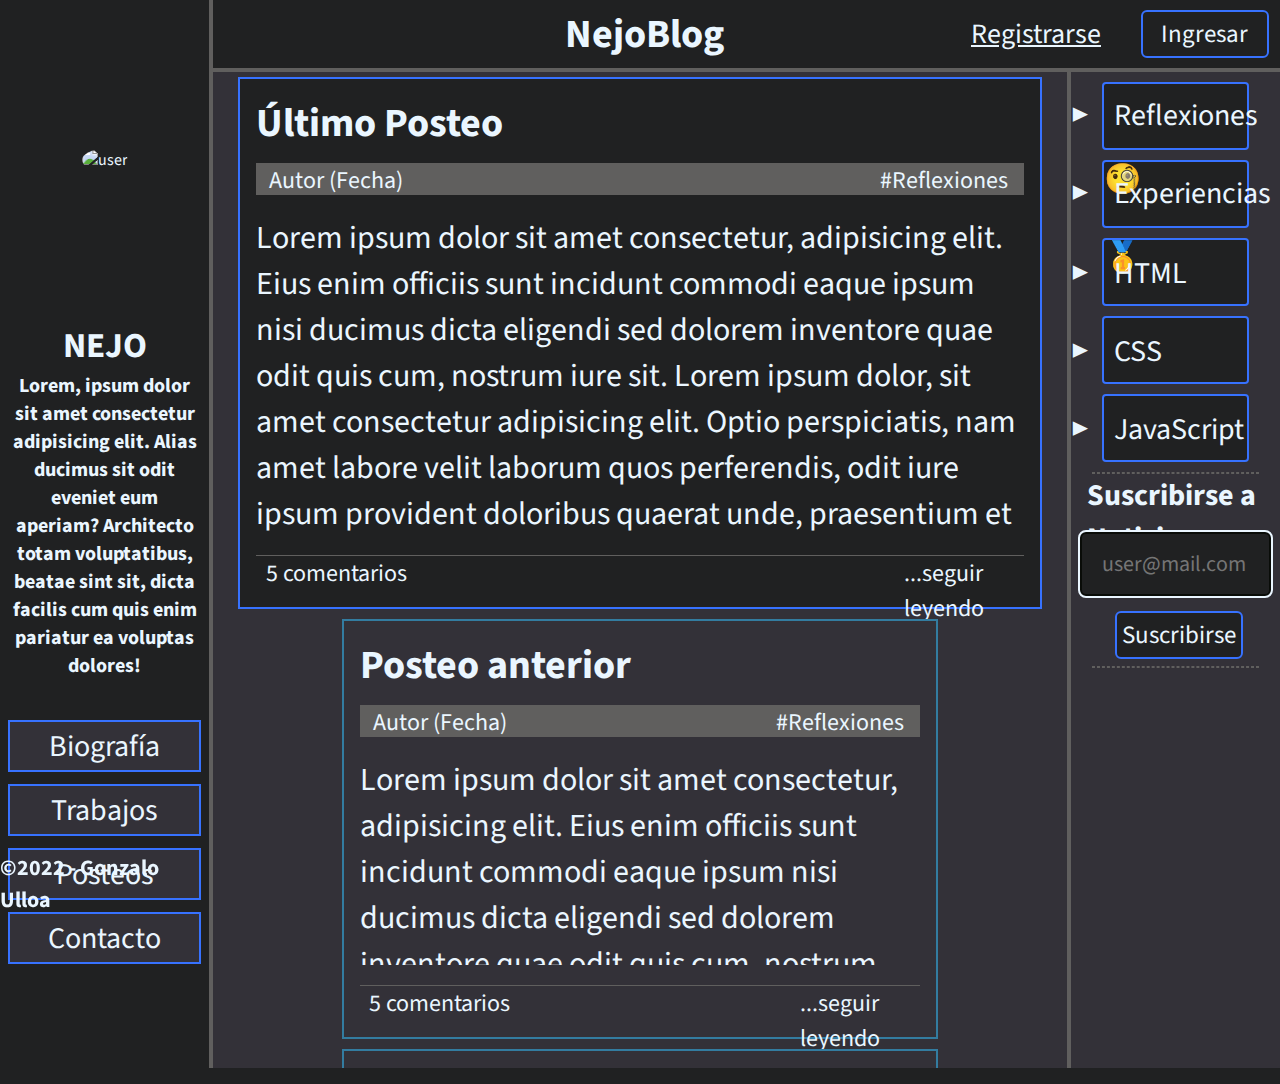
==== index.html @ 2c6fa34c "proyecto" ====
<!DOCTYPE html>
<html>
<head>
    <meta charset="UTF-8">
    <meta http-equiv="X-UA-Compatible" content="IE=edge">
    <meta name="viewport" content="width=device-width, initial-scale=1.0">
    <title>Nejo Blog</title>
    <link rel="stylesheet" href="css/style.css">

    <!-- ICONOS -->
    <script src="https://kit.fontawesome.com/f39935b66f.js" crossorigin="anonymous" defer></script>
    <script src="https://kit.fontawesome.com/41bcea2ae3.js" crossorigin="anonymous" defer></script>
</head>
<body>

        <main id="mainMenu">
            <div id="userImg">
                <img src="https://cdn-icons-png.flaticon.com/512/219/219983.png" alt="user">
            </div>
            <div id="userName">
                <h2 class="title-name">Nejo</h2>
            </div>
            <div id="descriptionUser">
                <h4 class="title-description">Lorem, ipsum dolor sit amet consectetur adipisicing elit. Alias ducimus sit odit eveniet eum aperiam? Architecto totam voluptatibus, beatae sint sit, dicta facilis cum quis enim pariatur ea voluptas dolores!</h4>
            </div>
            <div class="menu-options">
                <div class="static-options items-menu">
                    <a href="#" class="link-items">Biografía</a>
                </div>
                <div class="static-options items-menu">
                    <a href="#" class="link-items">Trabajos</a>
                </div>
                <div class="static-options items-menu">
                    <a href="#" class="link-items">Posteos</a>
                </div>
                <div class="static-options items-menu">
                    <a href="#" class="link-items">Contacto</a>
                </div>
            </div>
            <div id="menuFooter">
                <h5 class="title-footer">©2022 - Gonzalo Ulloa</h5>
            </div>
        </main>

        <header id="headerBlog">
            <div id="headerMenuIcon" class="btn_open" style="display: none;">
                <i class="fas fa-bars icon-option-header headerIconMenuOn" id="buttonMenu" style="display: none;"></i>
                <i class="fa-solid fa-xmark icon-option-header" style="display: none;"></i>
            </div>
            <div id="nejoBlogLogo">
                <a href="index.html" class="nejo-blog-logo_link" title="Nejo Blog">
                    <i class="fa-brands fa-neos logo-header"></i>
                    <h4 class="title-header">NejoBlog</h4>
                </a>
            </div>
            <div id="userLog">
                <a href="register.html">
                    Registrarse
                </a>
                <a href="#">
                    <button type="submit">Ingresar</button>
                </a>
            </div>
            <div id="headerMenuUser" style="display: none;">
                <i class="fa-solid fa-user-astronaut"></i>
            </div>
        </header>

        <article id="blogArticles">
                <div class="article-post last-post">
                    <div class="article-title">
                        <h2>Último Posteo</h2>
                    </div>
                    <div class="article-caption">
                        <p class="author">Autor (Fecha)</p>
                        <p class="category-post"><a href="#">#Reflexiones</a></p>
                    </div>
                    <div class="post-content">
                        <p>
                            Lorem ipsum dolor sit amet consectetur, adipisicing elit. Eius enim officiis sunt incidunt commodi eaque ipsum nisi ducimus dicta eligendi sed dolorem inventore quae odit quis cum, nostrum iure sit.
                            Lorem ipsum dolor, sit amet consectetur adipisicing elit. Optio perspiciatis, nam amet labore velit laborum quos perferendis, odit iure ipsum provident doloribus quaerat unde, praesentium et ut quam cum asperiores!
                            Lorem ipsum, dolor sit amet consectetur adipisicing elit. Explicabo deserunt perferendis pariatur corporis nemo? Quae quisquam dolores hic, aspernatur cupiditate minus, accusamus, explicabo error tempora sit consectetur alias exercitationem et.
                        </p>
                    </div>
                    <div class="footer-article">
                        <p class="comments"><a href="#">5 comentarios</a></p>
                        <p class="see-more"><a href="#">...seguir leyendo</a></p>
                    </div>
                </div>
                <div class="article-post previous-post">
                    <div class="article-title">
                        <h2>Posteo anterior</h2>
                    </div>
                    <div class="article-caption">
                        <p class="author">Autor (Fecha)</p>
                        <p class="category-post"><a href="#">#Reflexiones</a></p>
                    </div>
                    <div class="post-content">
                        <p>
                            Lorem ipsum dolor sit amet consectetur, adipisicing elit. Eius enim officiis sunt incidunt commodi eaque ipsum nisi ducimus dicta eligendi sed dolorem inventore quae odit quis cum, nostrum iure sit.
                            Lorem ipsum dolor, sit amet consectetur adipisicing elit. Optio perspiciatis, nam amet labore velit laborum quos perferendis, odit iure ipsum provident doloribus quaerat unde, praesentium et ut quam cum asperiores!
                            Lorem ipsum, dolor sit amet consectetur adipisicing elit. Explicabo deserunt perferendis pariatur corporis nemo? Quae quisquam dolores hic, aspernatur cupiditate minus, accusamus, explicabo error tempora sit consectetur alias exercitationem et.
                        </p>
                    </div>
                    <div class="footer-article">
                        <p class="comments"><a href="#">5 comentarios</a></p>
                        <p class="see-more"><a href="#">...seguir leyendo</a></p>
                    </div>
                </div>
                <div class="article-post previous-post">
                    <div class="article-title">
                        <h2>Posteo anterior</h2>
                    </div>
                    <div class="article-caption">
                        <p class="author">Autor (Fecha)</p>
                        <p class="category-post"><a href="#">#Reflexiones</a></p>
                    </div>
                    <div class="post-content">
                        <p>
                            Lorem ipsum dolor sit amet consectetur, adipisicing elit. Eius enim officiis sunt incidunt commodi eaque ipsum nisi ducimus dicta eligendi sed dolorem inventore quae odit quis cum, nostrum iure sit.
                            Lorem ipsum dolor, sit amet consectetur adipisicing elit. Optio perspiciatis, nam amet labore velit laborum quos perferendis, odit iure ipsum provident doloribus quaerat unde, praesentium et ut quam cum asperiores!
                            Lorem ipsum, dolor sit amet consectetur adipisicing elit. Explicabo deserunt perferendis pariatur corporis nemo? Quae quisquam dolores hic, aspernatur cupiditate minus, accusamus, explicabo error tempora sit consectetur alias exercitationem et.
                        </p>
                    </div>
                    <div class="footer-article">
                        <p class="comments"><a href="#">5 comentarios</a></p>
                        <p class="see-more"><a href="#">...seguir leyendo</a></p>
                    </div>
                </div>
                <div class="article-post previous-post">
                    <div class="article-title">
                        <h2>Posteo anterior</h2>
                    </div>
                    <div class="article-caption">
                        <p class="author">Autor (Fecha)</p>
                        <p class="category-post"><a href="#">#Reflexiones</a></p>
                    </div>
                    <div class="post-content">
                        <p>
                            Lorem ipsum dolor sit amet consectetur, adipisicing elit. Eius enim officiis sunt incidunt commodi eaque ipsum nisi ducimus dicta eligendi sed dolorem inventore quae odit quis cum, nostrum iure sit.
                            Lorem ipsum dolor, sit amet consectetur adipisicing elit. Optio perspiciatis, nam amet labore velit laborum quos perferendis, odit iure ipsum provident doloribus quaerat unde, praesentium et ut quam cum asperiores!
                            Lorem ipsum, dolor sit amet consectetur adipisicing elit. Explicabo deserunt perferendis pariatur corporis nemo? Quae quisquam dolores hic, aspernatur cupiditate minus, accusamus, explicabo error tempora sit consectetur alias exercitationem et.
                        </p>
                    </div>
                    <div class="footer-article">
                        <p class="comments"><a href="#">5 comentarios</a></p>
                        <p class="see-more"><a href="#">...seguir leyendo</a></p>
                    </div>
                </div>
                <div class="article-post previous-post">
                    <div class="article-title">
                        <h2>Posteo anterior</h2>
                    </div>
                    <div class="article-caption">
                        <p class="author">Autor (Fecha)</p>
                        <p class="category-post"><a href="#">#Reflexiones</a></p>
                    </div>
                    <div class="post-content">
                        <p>
                            Lorem ipsum dolor sit amet consectetur, adipisicing elit. Eius enim officiis sunt incidunt commodi eaque ipsum nisi ducimus dicta eligendi sed dolorem inventore quae odit quis cum, nostrum iure sit.
                            Lorem ipsum dolor, sit amet consectetur adipisicing elit. Optio perspiciatis, nam amet labore velit laborum quos perferendis, odit iure ipsum provident doloribus quaerat unde, praesentium et ut quam cum asperiores!
                            Lorem ipsum, dolor sit amet consectetur adipisicing elit. Explicabo deserunt perferendis pariatur corporis nemo? Quae quisquam dolores hic, aspernatur cupiditate minus, accusamus, explicabo error tempora sit consectetur alias exercitationem et.
                        </p>
                    </div>
                    <div class="footer-article">
                        <p class="comments"><a href="#">5 comentarios</a></p>
                        <p class="see-more"><a href="#">...seguir leyendo</a></p>
                    </div>
                </div>
                <div class="article-post previous-post">
                    <div class="article-title">
                        <h2>Posteo anterior</h2>
                    </div>
                    <div class="article-caption">
                        <p class="author">Autor (Fecha)</p>
                        <p class="category-post"><a href="#">#Reflexiones</a></p>
                    </div>
                    <div class="post-content">
                        <p>
                            Lorem ipsum dolor sit amet consectetur, adipisicing elit. Eius enim officiis sunt incidunt commodi eaque ipsum nisi ducimus dicta eligendi sed dolorem inventore quae odit quis cum, nostrum iure sit.
                            Lorem ipsum dolor, sit amet consectetur adipisicing elit. Optio perspiciatis, nam amet labore velit laborum quos perferendis, odit iure ipsum provident doloribus quaerat unde, praesentium et ut quam cum asperiores!
                            Lorem ipsum, dolor sit amet consectetur adipisicing elit. Explicabo deserunt perferendis pariatur corporis nemo? Quae quisquam dolores hic, aspernatur cupiditate minus, accusamus, explicabo error tempora sit consectetur alias exercitationem et.
                        </p>
                    </div>
                    <div class="footer-article">
                        <p class="comments"><a href="#">5 comentarios</a></p>
                        <p class="see-more"><a href="#">...seguir leyendo</a></p>
                    </div>
                </div>
                <div class="article-post previous-post">
                    <div class="article-title">
                        <h2>Posteo anterior</h2>
                    </div>
                    <div class="article-caption">
                        <p class="author">Autor (Fecha)</p>
                        <p class="category-post"><a href="#">#Reflexiones</a></p>
                    </div>
                    <div class="post-content">
                        <p>
                            Lorem ipsum dolor sit amet consectetur, adipisicing elit. Eius enim officiis sunt incidunt commodi eaque ipsum nisi ducimus dicta eligendi sed dolorem inventore quae odit quis cum, nostrum iure sit.
                            Lorem ipsum dolor, sit amet consectetur adipisicing elit. Optio perspiciatis, nam amet labore velit laborum quos perferendis, odit iure ipsum provident doloribus quaerat unde, praesentium et ut quam cum asperiores!
                            Lorem ipsum, dolor sit amet consectetur adipisicing elit. Explicabo deserunt perferendis pariatur corporis nemo? Quae quisquam dolores hic, aspernatur cupiditate minus, accusamus, explicabo error tempora sit consectetur alias exercitationem et.
                        </p>
                    </div>
                    <div class="footer-article">
                        <p class="comments"><a href="#">5 comentarios</a></p>
                        <p class="see-more"><a href="#">...seguir leyendo</a></p>
                    </div>
                </div>
        </article>
            <div id="categoryAsideIcon" class="category-aside-icon">
                <i class="fa-solid fa-sliders iconOption asideIconOption" style="display: none;"></i>
                <i class="fa-solid fa-xmark iconOption" style="display: none;"></i>
            </div>
        <aside id="asideMenu">
            <div class="categories">
                <ul class="category-list">
                    <li class="category-option">
                        <a href="#" class="category-option_link">Reflexiones  🧐</a>
                    </li>
                    <li class="category-option">
                        <a href="#" class="category-option_link">Experiencias  🥇</a>
                    </li>
                    <li class="category-option">
                        <a href="#" class="category-option_link">HTML  <i class="fa-brands fa-html5"></i></a>
                    </li>
                    <li class="category-option">
                        <a href="#" class="category-option_link">CSS  <i class="fa-brands fa-css3-alt"></i></a>
                    </li>
                    <li class="category-option">
                        <a href="#" class="category-option_link">JavaScript  <i class="fa-brands fa-js"></i></a>
                    </li>
                </ul>
            </div>
            <hr>
            <div id="newsletter">
                <h2 class="title-news">
                    Suscribirse a Noticias
                </h2>
                <form action="" id="newsletterForm">
                    <label for="" id="newsletterFormLabel">
                        <input type="email" placeholder="user@mail.com" id="newsletterFormInput">
                        <button id="subscribeNews">Suscribirse</button>
                    </label>
                </form>
            </div>
            <hr>
            <div id="adSection">

            </div>
        </aside>

    <script src="js/main.js"></script>
</body>
</html>
---- css/style.css ----
@import url('https://fonts.googleapis.com/css2?family=Open+Sans:ital,wght@0,300;0,400;0,600;0,700;0,800;1,300;1,400;1,600;1,700;1,800&display=swap');
@import url('https://fonts.googleapis.com/css2?family=Source+Sans+Pro:ital,wght@1,300&display=swap');
*{
    margin: 0;
    padding: 0;
    text-decoration: none;
    color: var(--white2);
    font-family: 'Source Sans Pro';
}
:root{
    --violet_nejo: #3c67e3;
	--black: #080708;
	--black2: #090C08;
	--black3: #181F1C;
	--black4: #202122;
	--white2: #EAF6FF;
	--gray: #605F5E;
	--darkgray: #333138;
	--yellow: #FDCA40;
	--yellow2: #F8F32B;
	--yellow3: #E7E247;
	--gold: #cf991b;
	--gold2: #D5A021;
	--red1: #AD343E;
	--red2:#FF1D15;
	--red3: #E83151;
	--red4: #E9190F;
	--blue: #3772FF;
	--blue2: #3A445D;
	--lighblue1: #337CA0;
	--lightblue2: #7BA098;
	--lightblue3: #4281A4;

    --borderNejo: 2px solid var(--blue);
}
::selection { 
    background: var(--gray);
    color: var(--white2);
}
/* vista de PC */

body{
    width: 100%;
    height: 100vh;
    background-color: var(--black4);
    display: grid;
    /* grid-template-columns: 22rem repeat(4, 1fr) 25rem;
    grid-template-rows: 6rem repeat(4, 1fr); */
    grid-template-columns: 1fr 4fr 1fr;
    grid-template-rows: 8% 1fr;


    grid-column-gap: 0px;
    grid-row-gap: 0px;
    overflow: hidden;
}
button{
    width: 8rem;
    height: 3rem;
    border-radius: 6px;
    border: var(--borderNejo);
    background-color: var(--black4);
    font-size: 25px;
    cursor: pointer;
}
/* main */

#mainMenu{
    /* grid-area: 1 / 1 / 6 / 2; */



    grid-area: 1 / 1 / 3 / 2;


    height: 100%;
    border-right: 4px solid var(--gray);
    display: grid;
    grid-template-columns: 1fr;
    grid-template-rows: 20rem 3rem 1fr 1.5fr 2rem;
    grid-column-gap: 0px;
    grid-row-gap: 2px;
}

#userImg, #userName, #descriptionUser, .menu-options, #menuFooter,.static-options{
    display: flex;
    justify-content: center;
    align-items: center;
}
#mainMenu #userImg{
    padding: 1rem;
}
#mainMenu #userImg img{
    width: auto;
    max-width: 16rem;
    max-height: 16rem;
    border-radius: 50%;
    object-fit: cover;
}

#mainMenu #userName .title-name{
    font-size: 35px;
    text-transform: uppercase;
}

#mainMenu #descriptionUser{
    justify-self: center;
    align-items: flex-start;
    width: 92%;
}
#mainMenu #descriptionUser .title-description{
    font-size: 20px;
    text-align: center;
}

#mainMenu .menu-options{
    flex-direction: column;
    max-height: 20rem;
}
#mainMenu .menu-options .static-options{
    width: 90%;
    height: 3rem;
    margin: 6px 0;
    background-color: var(--darkgray);
    border: var(--borderNejo);
}

#mainMenu .menu-options .static-options .link-items{
    width: 100%;
    text-align: center;
    font-size: 30px;
}
#mainMenu #menuFooter{
    grid-area: 5 / 1 / 6 / 2;
    width: 100%;
    position: sticky;
    bottom: 0;

}
#mainMenu #menuFooter .title-footer{
    font-size: 22px;
}

/* main */

/* header */

#headerBlog{
    /* grid-area: 1 / 2 / 2 / 8; */



    grid-area: 1 / 2 / 2 / 4;


    border-bottom: 4px solid var(--gray);
    display: grid;
    grid-template-columns: 6rem 1fr 20rem;
    grid-column-gap: 0px;
    grid-row-gap: 2px;
    align-items: center;
    justify-content: space-evenly;
}

#headerBlog #headerMenuIcon{
    grid-area: 1 / 1 / 2 / 2;
}
#headerMenuIcon,#headerMenuUser{
    height: 100%;
    /* flex */
    display: flex;
    justify-content: center;
    align-items: center;

}
#headerMenuIcon i,#headerMenuUser i{
    font-size: 40px;
}
#headerBlog #nejoBlogLogo{
    grid-area: 1 / 2 / 2 / 3;
    display: flex;
    justify-content: center;
}
.nejo-blog-logo_link{
    display: flex;
    justify-content: center;
    align-items: center;
}
.title-header{
    margin-left: 20px;
    font-size: 40px;
}
#headerBlog #userLog{
    grid-area: 1 / 3 / 2 / 4;
    height: 100%;
    display: flex;
    flex-wrap: nowrap;
    justify-content: center;
    align-items: center;
}
#headerBlog #userLog a{
    font-size: 28px;
    margin: 0 20px;
    text-decoration: underline;
}
#headerBlog #userLog a button{
    width: 8rem;
    height: 3rem;
    border-radius: 6px;
    border: var(--borderNejo);
    background-color: var(--black4);
    font-size: 25px;
    cursor: pointer;
}

/* header */

/* article */

#blogArticles{
    /* grid-area: 2 / 2 / 6 / 6; */


    grid-area: 2 / 2 / 3 / 3;




    background-color: var(--darkgray);
    height: 100%;
    overflow-x: hidden;
    overflow-y: auto;
    display: flex;
    flex-wrap: wrap;
    justify-content: space-evenly;
}

#blogArticles::-webkit-scrollbar{
	width: 12px;               /*width of the entire scrollbar  */
} 
#blogArticles::-webkit-scrollbar-track{
	background: var(--black4);        /*color of the tracking area */
} 
#blogArticles::-webkit-scrollbar-thumb{
	background-color: var(--gray);    /*color of the scroll thumb */
	border-radius: 20px;       /*roundness of the scroll thumb */
	border: 4px solid var(--black4);  /*creates padding around scroll thumb */
}

.article-post{
    width: auto;
    height: 24rem;
    margin: 5px;
    border: 2px solid var(--lighblue1);
    padding: 1rem;
    box-sizing: content-box;
    display: grid;
    grid-template-rows: 3rem 2rem 1fr 3rem;
    grid-row-gap: 20px;
}
.previous-post{
    max-width: 35rem;
}
.last-post{
    width: 90%;
    height: 31rem;
    border: 2px solid var(--blue);
    background-color: var(--black4);
}
.article-post .article-title{
    width: 100%;
}
.article-title h2{
    font-size: 2.5rem;
}
.article-post .article-caption, .article-post .footer-article{
    width: 100%;
    display: grid;
    grid-template-columns: 10rem 1fr 10rem;
    grid-template-rows: 2rem;
    grid-column-gap: 0px;
    grid-row-gap: 0px;
}
.article-caption{
    background-color: var(--gray);
}
.article-caption .author, .footer-article .comments{ 
    grid-area: 1 / 1 / 2 / 2; 
    font-size: 1.5rem;
    text-align: center;
}
.article-caption .category-post, .footer-article .see-more{ 
    grid-area: 1 / 3 / 2 / 4; 
    font-size: 1.5rem;
    text-align: center;
}
.footer-article .see-more{
    color: var(--blue);
}
.post-content p{
    font-size: 2rem;
    max-height: 13rem;
    /* box-sizing: border-box; */
    overflow: hidden;
    overflow-wrap: break-word;
    text-overflow: ellipsis;
}
.post-content p:last-child::after{
    content:"...";
}
.last-post p{
    max-height: 20rem;
}
.footer-article{
    border-top: 1px solid var(--gray);
}
/* fin article */

/* aside */
#asideMenu{
    /* grid-area: 2 / 6 / 6 / 8; */


    grid-area: 2 / 3 / 3 / 4;



    background-color: var(--darkgray);
    border-left: 4px solid var(--gray);
    height: 100%;
    display: grid;
    grid-template-rows: 1fr 2px 12rem 2px 1fr;
}

#asideMenu hr{
    justify-self: center;
    width: 80%;
    border: 0;
    border-top: 1px dashed var(--gray); 
    border-bottom: 1px dashed var(--gray);
}

#asideMenu .categories{
    width: 90%;
    justify-self: center;
    display: flex;
    flex-wrap: wrap;
    justify-content: center;
}
@counter-style symbol-arrow{
    system: cyclic;
    symbols: "▶";
}
#asideMenu .categories .category-list{
    width: 78%;
    list-style: none;
    list-style: symbol-arrow;
}
.fa-brands{
    font-size: 36px;
}
.fa-html5{
    color: #d2691e;
    filter: drop-shadow(0 0 10px #d2691eaa);
}
.fa-css3-alt{
    color: var(--lighblue1);
    filter: drop-shadow(0 0 10px #337CA0aa);
}
.fa-js{
    color: var(--gold2);
    filter: drop-shadow(0 0 4px #D5A021aa);
}
.category-list .category-option{
    height: 4rem;
    margin: 10px 0;
    font-size: 30px;
    line-height: 4rem;
    background-color: var(--black4);
    border-radius: 4px;
    border: var(--borderNejo);
}
.category-option .category-option_link{
    width: 100%;
    padding-left: 10px;
}
.category-list .category-option .category-option_link::before{
    content: '';
    position: absolute;
    width: 10px;
    height: 10px;
    margin-top: 37px;
    margin-left: -26px;
    background-color: var(--darkgray);
}
#newsletter{
    width: 100%;
    display: grid;
    grid-template-rows: 3rem 1fr;
}
#newsletter .title-news{
    grid-area: 1 / 1 / 2 / 2;
    margin-left: 1rem;
    font-size: 30px;
    height: 3rem;
}

#newsletter #newsletterForm{
    grid-area: 2 / 1 / 3 / 2;
    width: 100%;
    padding: 10px 0;
}
#newsletterFormLabel{
    display: grid;
    grid-template-columns: 1fr;
    grid-template-rows: 4rem 3rem;
    grid-row-gap: 15px;
    justify-content: center;
}
input, select{
    justify-self: center;
    width: 100%;
    border-radius: 6px;
    border: 2px solid var(--black2);
    outline: 2px solid var(--white2);
    background-color: var(--black4);
    font-size: 22px;
    padding-left: 20px;
}
#newsletterFormInput{
    width: 80%;
}
#subscribeNews{
    width: 8rem;
    justify-self: flex-end;
    margin-right: 2.3rem;
    border-radius: 6px;
    border: var(--borderNejo);
    background-color: var(--black4);
    font-size: 25px;
    cursor: pointer;
}

/* fin aside */

/* Register */
.article-register{
    background-color: var(--darkgray);
    grid-area: 2 / 2 / 6 / 6;
    height: 100%;
    overflow-x: hidden;
    overflow-y: auto;
    display: flex;
    flex-wrap: wrap;
    padding: 0 2rem;
}
.article-register::-webkit-scrollbar{
	width: 12px;
} 
.article-register::-webkit-scrollbar-track{
	background: var(--black4); 
} 
.article-register::-webkit-scrollbar-thumb{
	background-color: var(--gray); 
	border-radius: 20px;
	border: 4px solid var(--black4); 
}
.register-form{
    width: 100%;
    height: 100%;
    display: grid;
    grid-template-columns: repeat(2, 1fr);
    grid-template-rows: 4rem repeat(3, 12rem) 16rem 10rem 6rem;
    padding-bottom: 1rem;
}
.half-input{
    display: flex;
    flex-wrap: wrap;
    width: 100%;
    height: 12rem;
    min-width: 20rem;
}
.register-form div label{
    width: 100%;
    height: auto;
    font-size: 2.5rem;
    padding-left: 1rem;
}
.input-form-register{
    width: 90%;
    height: 3.5rem;
    padding-left: 1rem;
    font-size: 2rem;
    font-weight: bold;
}
.input-form-register:hover,.input-form-register:focus{
    outline: 2px solid var(--blue);
}
#nameForm{
    margin-right: 1rem;
}
/* .form-mail{
    width: 100%
} */
/* .form-checkbox-register{
    width: 100%;
    height: auto;
    max-height: 10rem;
} */
#checkRegister{
    width: 30px;
    height: 30px;
}
.form-checkbox-register label a{
    color: var(--lightblue2);
    text-decoration: underline;
}
.pass-register{
    width: 80%;
    margin: 0 10px 10px 0;
}
/* .form-password{
    height: 16rem !important;
} */
.view-pass{
    width: 50px;
    height: 3.8rem;
    border-radius: 6px;
    border: var(--borderNejo);
    background-color: var(--black4);
    font-size: 25px;
    cursor: pointer;
    display: flex;
    justify-content: center;
    align-items: center;
}
.form-button-register{
    margin: 1rem auto;
}
.register-title{
    grid-area: 1 / 1 / 2 / 3;
    width: 100%;
    font-size: 2.5rem;
    height: auto;
    max-height: 4rem;
}
.form-username{
    grid-area: 2 / 1 / 3 / 2;
}
.form-lastname{
    grid-area: 2 / 2 / 3 / 3;
}
.form-country{
    grid-area: 3 / 1 / 4 / 2;
}
.form-mail{
    grid-area: 4 / 1 / 5 / 3;
}
.form-password{
    grid-area: 5 / 1 / 6 / 2;
}
.form-lastpassword{
    grid-area: 5 / 2 / 6 / 3;
}
.form-checkbox-register{
    grid-area: 6 / 1 / 7 / 3;
}
.form-button-register{
    grid-area: 7 / 1 / 8 / 3;
}
/* Register */


/* vista de PC */

@media (max-width:840px) {
    body{
        display: flex;
        overflow-y: auto;
        overflow-x: hidden !important;
    }
    /* main */
    #mainMenu{
        width: 100%;
        position: absolute;
        background-color: var(--black4);
        margin: 5rem 0;
        border: 0;
        height: 100vh;
        z-index: 2000;
    }
    .menu-open{
        display: grid !important;
        animation: moveMain 500ms forwards ease-out;
    }
    .menu-closed{
        animation: moveClosed 850ms forwards ease-in;
    }
    #mainMenu #userImg img{
        width: auto; 
    }
    #mainMenu #descriptionUser .title-description{
        font-size: 15px;
    }
    #mainMenu .menu-options{
        justify-content: flex-start;
    }
    .menu-options, #menuFooter{
        background-color: var(--black4);
    }
    /* main */

    /* aside */
    #categoryAsideIcon{
        position: absolute;
        top: 52%;
        right: 0.8rem;
        font-size: 24px;
        background-color: var(--black4);
        border: 3px solid var(--gray);
        border-radius: 80%;
        border-top-right-radius: 20px;
        border-bottom-right-radius: 20px;
        width: 45px;
        height: 45px;
        display: flex;
        justify-content: center;
        align-items: center;
        z-index: 1500;
    }
    #asideMenu{
        width: 100%;
        position: absolute;
        justify-content: center;
        overflow-x: hidden !important;
        background-color: var(--black4);
        padding: 5rem 0;
        border: 0;
        height: 100%;
        z-index: 1300;
    }
    .aside-closed{
        animation: asideClosed 800ms forwards ease-in-out;
    }
    .aside-open{
        animation: asideMove 800ms forwards ease-in-out;
    }
    .category-list .category-option .category-option_link::before{
        background-color: var(--black4);
    }
    .asideIconOption{
        display: block !important;
    }
    /* aside */

    /* article */
    #blogArticles{
        padding-top: 5.5rem;
        grid-area: 2 / 1 / 6 / 6;
        height: auto;
        width: auto;
    }
    .last-post{
        width: auto;
        height: 24rem;
    }
    .post-content p{
        max-height: 12.5rem;
    }
    /* article */

    /* header */
    #headerBlog{
        position: fixed;
        z-index: 4000;
        width: 100%;
        background-color: var(--black4);
        height: 5rem;
        grid-template-rows: 5rem;
        grid-template-columns: 6rem 1fr 6rem;
    }
    .logo-header, .title-header{
        font-size: 20px !important;
    }
    #userLog{
        position: absolute;
        width: 15rem;
        height: 10rem !important;
        top: 5.5rem;
        left: -15rem;
        border-radius: 10px;
        border: 2px solid var(--white2);
        flex-direction: column;
        background-color: #202122;
        z-index: -200 !important;
    }
    .user-closed{
        animation: userClosed 800ms forwards ease-in-out;
    }
    .user-open{
        animation: userMove 800ms forwards ease-in-out;
    }
    #headerBlog #userLog a{
        margin: 20px 0;
    }
    #headerMenuIcon,#headerMenuUser{
        display: flex !important;
    }
    .headerIconMenuOn{
        display: block !important;
    }
    #headerMenuUser{
        grid-area: 1 / 3 / 4 / 4;
    }
    .fa-user-astronaut{
        color: var(--blue2);
        -webkit-text-stroke: 1px var(--white2);
        filter: drop-shadow(0 0 10px var(--gray));
    }

    /* header */

    /* register */
    .register-form{
        padding-top: 6rem;
        grid-template-columns: 1fr !important;
        grid-template-rows: 4rem repeat(4, 12rem) repeat(2, 16rem) 10rem 6rem !important;
    }
    .register-title { grid-area: 1 / 1 / 2 / 2; }
    .form-username { grid-area: 2 / 1 / 3 / 2; }
    .form-lastname { grid-area: 3 / 1 / 4 / 2; }
    .form-country { grid-area: 4 / 1 / 5 / 2; }
    .form-mail { grid-area: 5 / 1 / 6 / 2; }
    .form-password { grid-area: 6 / 1 / 7 / 2; }
    .form-lastpassword { grid-area: 7 / 1 / 8 / 2; }
    .form-checkbox-register { grid-area: 8 / 1 / 9 / 2; }
    .form-button-register { grid-area: 9 / 1 / 10 / 2; }
    /*end register */

    @keyframes moveMain {
        0%{
            right: 1000px;
        }
        100%{
            right: 0;
        }
    }
    @keyframes moveClosed{
        0%{
            right: 0;
        }
        100%{
            right: 1000px;
        }
    }

    @keyframes asideMove{
        0%{
            top: -1000px;
        }
        100%{
            top: 0;
        }
    }

    @keyframes asideClosed{
        0%{
            top: 0;
        }
        100%{
            top: -1000px;
        }
    }
    @keyframes userMove{
        0%{
            left: 1000px;
        }
        100%{
            left: -10rem;
        }
    }

    @keyframes userClosed{
        0%{
            left: -10rem;
        }
        100%{
            left: 1000px;
        }
    }
}
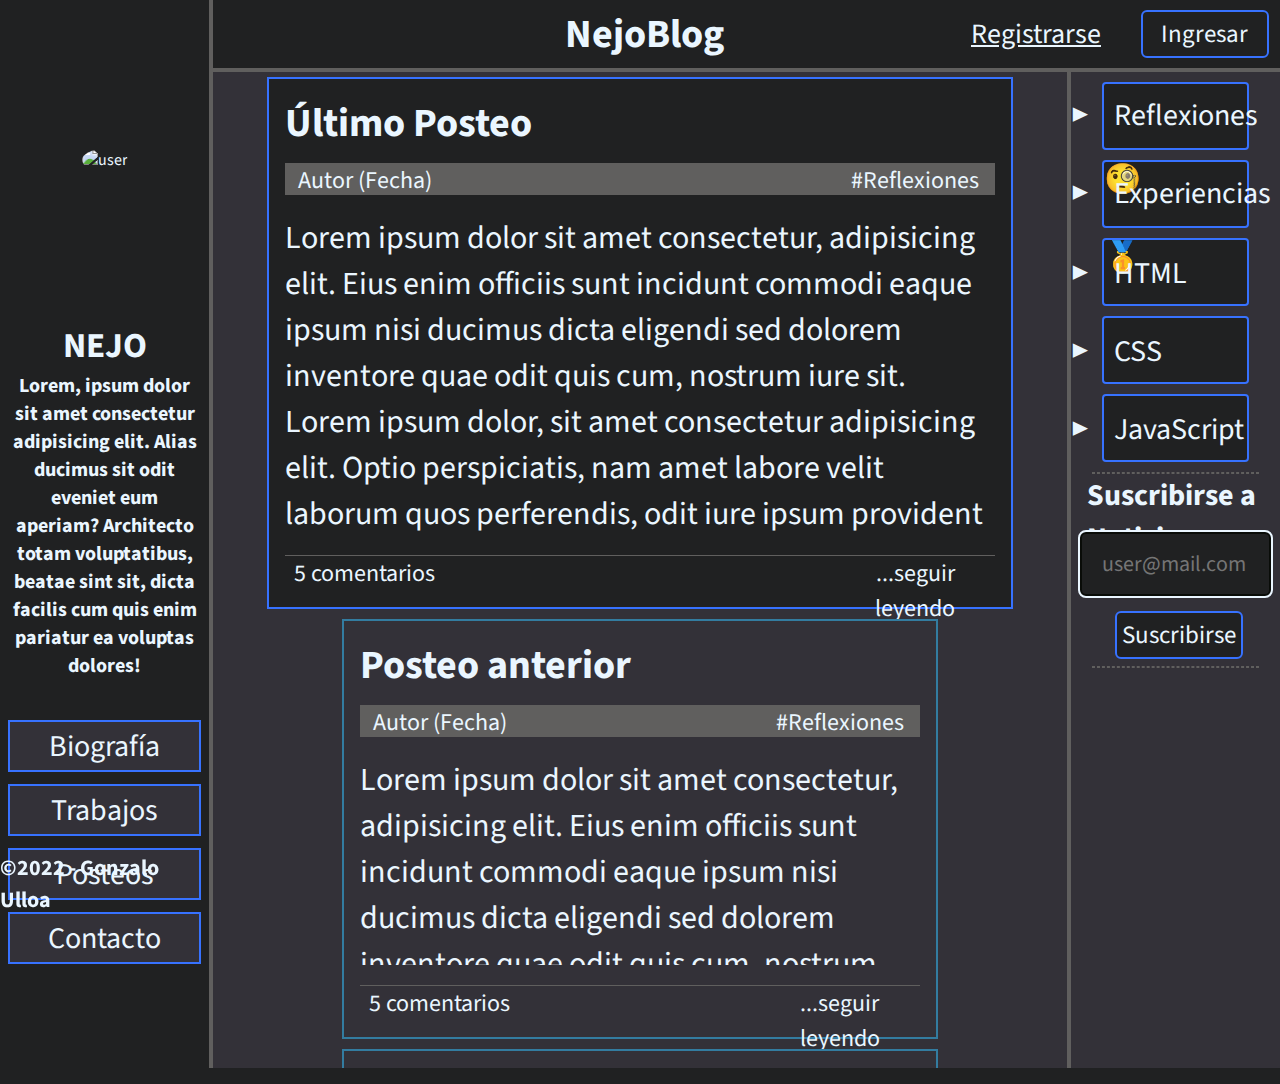
==== commit 4faf2d4e: "SPA" ====
--- a/index.html
+++ b/index.html
@@ -47,17 +47,17 @@
                 <i class="fas fa-bars icon-option-header headerIconMenuOn" id="buttonMenu" style="display: none;"></i>
                 <i class="fa-solid fa-xmark icon-option-header" style="display: none;"></i>
             </div>
-            <div id="nejoBlogLogo">
-                <a href="index.html" class="nejo-blog-logo_link" title="Nejo Blog">
-                    <i class="fa-brands fa-neos logo-header"></i>
-                    <h4 class="title-header">NejoBlog</h4>
+            <div class="nejoBlogLogo">
+                <i class="fa-brands fa-neos logo-header"></i>
+                <a class="nejo-blog-logo_link" title="Nejo Blog">
+                    <h4 class="title-header module-selector" id="home">NejoBlog</h4>
                 </a>
             </div>
             <div id="userLog">
-                <a href="register.html">
+                <a id="register" class="module-selector">
                     Registrarse
                 </a>
-                <a href="#">
+                <a id="login" class="module-selector">
                     <button type="submit">Ingresar</button>
                 </a>
             </div>
@@ -65,150 +65,11 @@
                 <i class="fa-solid fa-user-astronaut"></i>
             </div>
         </header>
-
-        <article id="blogArticles">
-                <div class="article-post last-post">
-                    <div class="article-title">
-                        <h2>Último Posteo</h2>
-                    </div>
-                    <div class="article-caption">
-                        <p class="author">Autor (Fecha)</p>
-                        <p class="category-post"><a href="#">#Reflexiones</a></p>
-                    </div>
-                    <div class="post-content">
-                        <p>
-                            Lorem ipsum dolor sit amet consectetur, adipisicing elit. Eius enim officiis sunt incidunt commodi eaque ipsum nisi ducimus dicta eligendi sed dolorem inventore quae odit quis cum, nostrum iure sit.
-                            Lorem ipsum dolor, sit amet consectetur adipisicing elit. Optio perspiciatis, nam amet labore velit laborum quos perferendis, odit iure ipsum provident doloribus quaerat unde, praesentium et ut quam cum asperiores!
-                            Lorem ipsum, dolor sit amet consectetur adipisicing elit. Explicabo deserunt perferendis pariatur corporis nemo? Quae quisquam dolores hic, aspernatur cupiditate minus, accusamus, explicabo error tempora sit consectetur alias exercitationem et.
-                        </p>
-                    </div>
-                    <div class="footer-article">
-                        <p class="comments"><a href="#">5 comentarios</a></p>
-                        <p class="see-more"><a href="#">...seguir leyendo</a></p>
-                    </div>
-                </div>
-                <div class="article-post previous-post">
-                    <div class="article-title">
-                        <h2>Posteo anterior</h2>
-                    </div>
-                    <div class="article-caption">
-                        <p class="author">Autor (Fecha)</p>
-                        <p class="category-post"><a href="#">#Reflexiones</a></p>
-                    </div>
-                    <div class="post-content">
-                        <p>
-                            Lorem ipsum dolor sit amet consectetur, adipisicing elit. Eius enim officiis sunt incidunt commodi eaque ipsum nisi ducimus dicta eligendi sed dolorem inventore quae odit quis cum, nostrum iure sit.
-                            Lorem ipsum dolor, sit amet consectetur adipisicing elit. Optio perspiciatis, nam amet labore velit laborum quos perferendis, odit iure ipsum provident doloribus quaerat unde, praesentium et ut quam cum asperiores!
-                            Lorem ipsum, dolor sit amet consectetur adipisicing elit. Explicabo deserunt perferendis pariatur corporis nemo? Quae quisquam dolores hic, aspernatur cupiditate minus, accusamus, explicabo error tempora sit consectetur alias exercitationem et.
-                        </p>
-                    </div>
-                    <div class="footer-article">
-                        <p class="comments"><a href="#">5 comentarios</a></p>
-                        <p class="see-more"><a href="#">...seguir leyendo</a></p>
-                    </div>
-                </div>
-                <div class="article-post previous-post">
-                    <div class="article-title">
-                        <h2>Posteo anterior</h2>
-                    </div>
-                    <div class="article-caption">
-                        <p class="author">Autor (Fecha)</p>
-                        <p class="category-post"><a href="#">#Reflexiones</a></p>
-                    </div>
-                    <div class="post-content">
-                        <p>
-                            Lorem ipsum dolor sit amet consectetur, adipisicing elit. Eius enim officiis sunt incidunt commodi eaque ipsum nisi ducimus dicta eligendi sed dolorem inventore quae odit quis cum, nostrum iure sit.
-                            Lorem ipsum dolor, sit amet consectetur adipisicing elit. Optio perspiciatis, nam amet labore velit laborum quos perferendis, odit iure ipsum provident doloribus quaerat unde, praesentium et ut quam cum asperiores!
-                            Lorem ipsum, dolor sit amet consectetur adipisicing elit. Explicabo deserunt perferendis pariatur corporis nemo? Quae quisquam dolores hic, aspernatur cupiditate minus, accusamus, explicabo error tempora sit consectetur alias exercitationem et.
-                        </p>
-                    </div>
-                    <div class="footer-article">
-                        <p class="comments"><a href="#">5 comentarios</a></p>
-                        <p class="see-more"><a href="#">...seguir leyendo</a></p>
-                    </div>
-                </div>
-                <div class="article-post previous-post">
-                    <div class="article-title">
-                        <h2>Posteo anterior</h2>
-                    </div>
-                    <div class="article-caption">
-                        <p class="author">Autor (Fecha)</p>
-                        <p class="category-post"><a href="#">#Reflexiones</a></p>
-                    </div>
-                    <div class="post-content">
-                        <p>
-                            Lorem ipsum dolor sit amet consectetur, adipisicing elit. Eius enim officiis sunt incidunt commodi eaque ipsum nisi ducimus dicta eligendi sed dolorem inventore quae odit quis cum, nostrum iure sit.
-                            Lorem ipsum dolor, sit amet consectetur adipisicing elit. Optio perspiciatis, nam amet labore velit laborum quos perferendis, odit iure ipsum provident doloribus quaerat unde, praesentium et ut quam cum asperiores!
-                            Lorem ipsum, dolor sit amet consectetur adipisicing elit. Explicabo deserunt perferendis pariatur corporis nemo? Quae quisquam dolores hic, aspernatur cupiditate minus, accusamus, explicabo error tempora sit consectetur alias exercitationem et.
-                        </p>
-                    </div>
-                    <div class="footer-article">
-                        <p class="comments"><a href="#">5 comentarios</a></p>
-                        <p class="see-more"><a href="#">...seguir leyendo</a></p>
-                    </div>
-                </div>
-                <div class="article-post previous-post">
-                    <div class="article-title">
-                        <h2>Posteo anterior</h2>
-                    </div>
-                    <div class="article-caption">
-                        <p class="author">Autor (Fecha)</p>
-                        <p class="category-post"><a href="#">#Reflexiones</a></p>
-                    </div>
-                    <div class="post-content">
-                        <p>
-                            Lorem ipsum dolor sit amet consectetur, adipisicing elit. Eius enim officiis sunt incidunt commodi eaque ipsum nisi ducimus dicta eligendi sed dolorem inventore quae odit quis cum, nostrum iure sit.
-                            Lorem ipsum dolor, sit amet consectetur adipisicing elit. Optio perspiciatis, nam amet labore velit laborum quos perferendis, odit iure ipsum provident doloribus quaerat unde, praesentium et ut quam cum asperiores!
-                            Lorem ipsum, dolor sit amet consectetur adipisicing elit. Explicabo deserunt perferendis pariatur corporis nemo? Quae quisquam dolores hic, aspernatur cupiditate minus, accusamus, explicabo error tempora sit consectetur alias exercitationem et.
-                        </p>
-                    </div>
-                    <div class="footer-article">
-                        <p class="comments"><a href="#">5 comentarios</a></p>
-                        <p class="see-more"><a href="#">...seguir leyendo</a></p>
-                    </div>
-                </div>
-                <div class="article-post previous-post">
-                    <div class="article-title">
-                        <h2>Posteo anterior</h2>
-                    </div>
-                    <div class="article-caption">
-                        <p class="author">Autor (Fecha)</p>
-                        <p class="category-post"><a href="#">#Reflexiones</a></p>
-                    </div>
-                    <div class="post-content">
-                        <p>
-                            Lorem ipsum dolor sit amet consectetur, adipisicing elit. Eius enim officiis sunt incidunt commodi eaque ipsum nisi ducimus dicta eligendi sed dolorem inventore quae odit quis cum, nostrum iure sit.
-                            Lorem ipsum dolor, sit amet consectetur adipisicing elit. Optio perspiciatis, nam amet labore velit laborum quos perferendis, odit iure ipsum provident doloribus quaerat unde, praesentium et ut quam cum asperiores!
-                            Lorem ipsum, dolor sit amet consectetur adipisicing elit. Explicabo deserunt perferendis pariatur corporis nemo? Quae quisquam dolores hic, aspernatur cupiditate minus, accusamus, explicabo error tempora sit consectetur alias exercitationem et.
-                        </p>
-                    </div>
-                    <div class="footer-article">
-                        <p class="comments"><a href="#">5 comentarios</a></p>
-                        <p class="see-more"><a href="#">...seguir leyendo</a></p>
-                    </div>
-                </div>
-                <div class="article-post previous-post">
-                    <div class="article-title">
-                        <h2>Posteo anterior</h2>
-                    </div>
-                    <div class="article-caption">
-                        <p class="author">Autor (Fecha)</p>
-                        <p class="category-post"><a href="#">#Reflexiones</a></p>
-                    </div>
-                    <div class="post-content">
-                        <p>
-                            Lorem ipsum dolor sit amet consectetur, adipisicing elit. Eius enim officiis sunt incidunt commodi eaque ipsum nisi ducimus dicta eligendi sed dolorem inventore quae odit quis cum, nostrum iure sit.
-                            Lorem ipsum dolor, sit amet consectetur adipisicing elit. Optio perspiciatis, nam amet labore velit laborum quos perferendis, odit iure ipsum provident doloribus quaerat unde, praesentium et ut quam cum asperiores!
-                            Lorem ipsum, dolor sit amet consectetur adipisicing elit. Explicabo deserunt perferendis pariatur corporis nemo? Quae quisquam dolores hic, aspernatur cupiditate minus, accusamus, explicabo error tempora sit consectetur alias exercitationem et.
-                        </p>
-                    </div>
-                    <div class="footer-article">
-                        <p class="comments"><a href="#">5 comentarios</a></p>
-                        <p class="see-more"><a href="#">...seguir leyendo</a></p>
-                    </div>
-                </div>
+        
+        <article id="articleBlog" >
         </article>
-            <div id="categoryAsideIcon" class="category-aside-icon">
+        
+        <div id="categoryAsideIcon" class="category-aside-icon">
                 <i class="fa-solid fa-sliders iconOption asideIconOption" style="display: none;"></i>
                 <i class="fa-solid fa-xmark iconOption" style="display: none;"></i>
             </div>
--- a/css/style.css
+++ b/css/style.css
@@ -37,6 +37,9 @@
     background: var(--gray);
     color: var(--white2);
 }
+a{
+    cursor: pointer;
+}
 /* vista de PC */
 
 body{
@@ -44,12 +47,8 @@
     height: 100vh;
     background-color: var(--black4);
     display: grid;
-    /* grid-template-columns: 22rem repeat(4, 1fr) 25rem;
-    grid-template-rows: 6rem repeat(4, 1fr); */
     grid-template-columns: 1fr 4fr 1fr;
     grid-template-rows: 8% 1fr;
-
-
     grid-column-gap: 0px;
     grid-row-gap: 0px;
     overflow: hidden;
@@ -66,13 +65,7 @@
 /* main */
 
 #mainMenu{
-    /* grid-area: 1 / 1 / 6 / 2; */
-
-
-
     grid-area: 1 / 1 / 3 / 2;
-
-
     height: 100%;
     border-right: 4px solid var(--gray);
     display: grid;
@@ -146,13 +139,7 @@
 /* header */
 
 #headerBlog{
-    /* grid-area: 1 / 2 / 2 / 8; */
-
-
-
     grid-area: 1 / 2 / 2 / 4;
-
-
     border-bottom: 4px solid var(--gray);
     display: grid;
     grid-template-columns: 6rem 1fr 20rem;
@@ -176,7 +163,7 @@
 #headerMenuIcon i,#headerMenuUser i{
     font-size: 40px;
 }
-#headerBlog #nejoBlogLogo{
+#headerBlog .nejoBlogLogo{
     grid-area: 1 / 2 / 2 / 3;
     display: flex;
     justify-content: center;
@@ -216,35 +203,32 @@
 /* header */
 
 /* article */
-
+#articleBlog{
+    grid-area: 2 / 2 / 3 / 3;
+    overflow: hidden;
+    overflow-y: auto;
+}
 #blogArticles{
-    /* grid-area: 2 / 2 / 6 / 6; */
-
-
-    grid-area: 2 / 2 / 3 / 3;
-
-
-
-
+    justify-content: space-evenly;
+}
+.article-blog{
     background-color: var(--darkgray);
+    overflow-x: hidden;
+    overflow-y: scroll !important;
     height: 100%;
-    overflow-x: hidden;
-    overflow-y: auto;
     display: flex;
     flex-wrap: wrap;
-    justify-content: space-evenly;
-}
-
-#blogArticles::-webkit-scrollbar{
-	width: 12px;               /*width of the entire scrollbar  */
+}
+.article-blog::-webkit-scrollbar{
+	width: 18px !important;
 } 
-#blogArticles::-webkit-scrollbar-track{
-	background: var(--black4);        /*color of the tracking area */
+.article-blog::-webkit-scrollbar-track{
+	background: var(--black4) !important;
 } 
-#blogArticles::-webkit-scrollbar-thumb{
-	background-color: var(--gray);    /*color of the scroll thumb */
-	border-radius: 20px;       /*roundness of the scroll thumb */
-	border: 4px solid var(--black4);  /*creates padding around scroll thumb */
+.article-blog::-webkit-scrollbar-thumb{
+	background-color: var(--gray) !important;
+	border-radius: 20px !important;
+	border: 4px solid var(--black4) !important;
 }
 
 .article-post{
@@ -258,6 +242,7 @@
     grid-template-rows: 3rem 2rem 1fr 3rem;
     grid-row-gap: 20px;
 }
+
 .previous-post{
     max-width: 35rem;
 }
@@ -300,7 +285,6 @@
 .post-content p{
     font-size: 2rem;
     max-height: 13rem;
-    /* box-sizing: border-box; */
     overflow: hidden;
     overflow-wrap: break-word;
     text-overflow: ellipsis;
@@ -316,15 +300,9 @@
 }
 /* fin article */
 
-/* aside */
+/* aside */ 
 #asideMenu{
-    /* grid-area: 2 / 6 / 6 / 8; */
-
-
     grid-area: 2 / 3 / 3 / 4;
-
-
-
     background-color: var(--darkgray);
     border-left: 4px solid var(--gray);
     height: 100%;
@@ -445,26 +423,9 @@
 
 /* Register */
 .article-register{
-    background-color: var(--darkgray);
-    grid-area: 2 / 2 / 6 / 6;
-    height: 100%;
-    overflow-x: hidden;
-    overflow-y: auto;
-    display: flex;
-    flex-wrap: wrap;
     padding: 0 2rem;
 }
-.article-register::-webkit-scrollbar{
-	width: 12px;
-} 
-.article-register::-webkit-scrollbar-track{
-	background: var(--black4); 
-} 
-.article-register::-webkit-scrollbar-thumb{
-	background-color: var(--gray); 
-	border-radius: 20px;
-	border: 4px solid var(--black4); 
-}
+
 .register-form{
     width: 100%;
     height: 100%;
@@ -499,14 +460,6 @@
 #nameForm{
     margin-right: 1rem;
 }
-/* .form-mail{
-    width: 100%
-} */
-/* .form-checkbox-register{
-    width: 100%;
-    height: auto;
-    max-height: 10rem;
-} */
 #checkRegister{
     width: 30px;
     height: 30px;
@@ -519,9 +472,6 @@
     width: 80%;
     margin: 0 10px 10px 0;
 }
-/* .form-password{
-    height: 16rem !important;
-} */
 .view-pass{
     width: 50px;
     height: 3.8rem;
@@ -639,6 +589,9 @@
         height: 100%;
         z-index: 1300;
     }
+    #asideMenu .categories{
+        width: 18rem;
+    }
     .aside-closed{
         animation: asideClosed 800ms forwards ease-in-out;
     }
@@ -654,6 +607,9 @@
     /* aside */
 
     /* article */
+    .article-blog::-webkit-scrollbar{
+        width: 0 !important;
+    } 
     #blogArticles{
         padding-top: 5.5rem;
         grid-area: 2 / 1 / 6 / 6;
